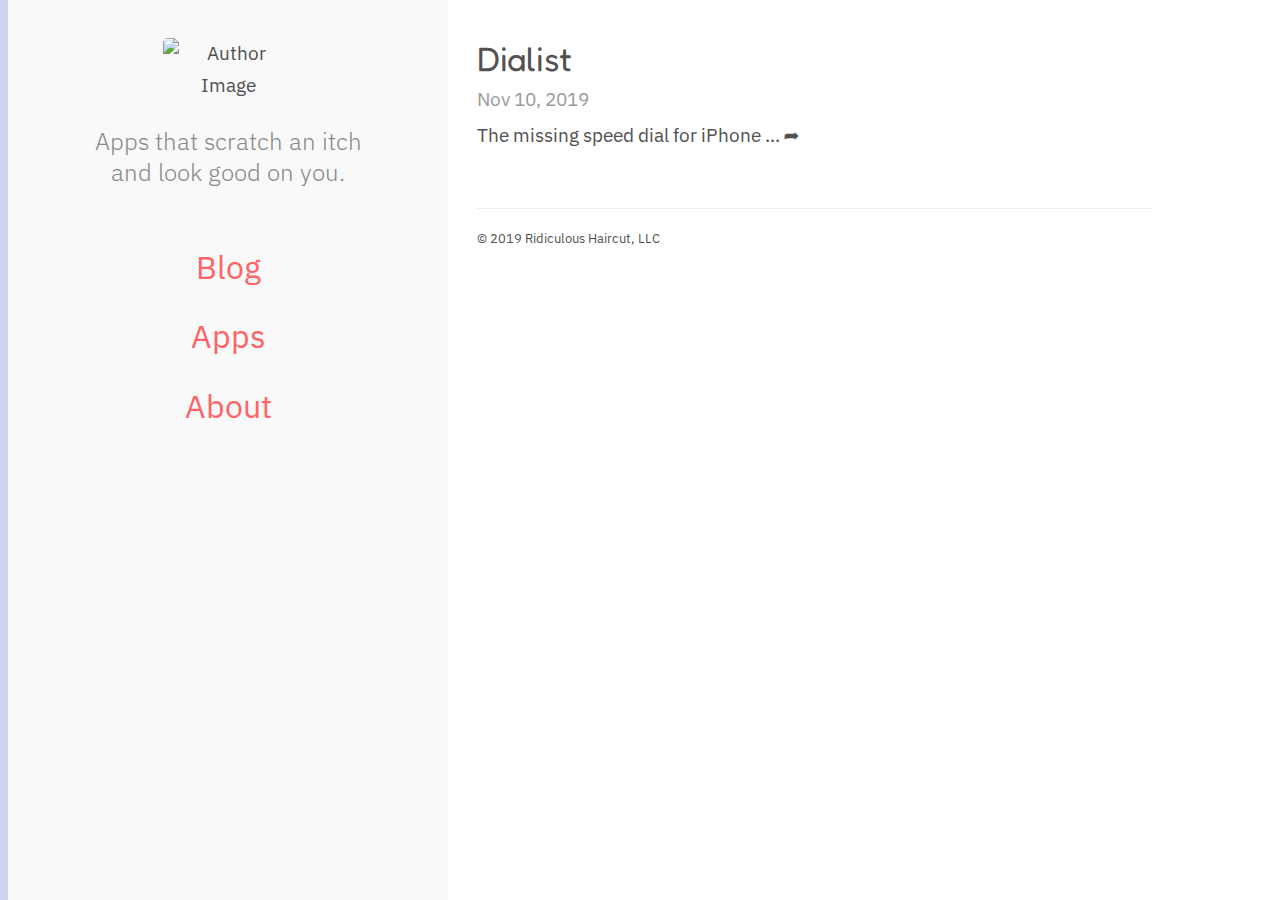
==== index.html @ 4cf873a4 "rebuilding site Sun Nov 17 15:00:27 EST 2019" ====
<!DOCTYPE html>
<html lang="en-us">
    
  <head>
    <link href="https://gmpg.org/xfn/11" rel="profile">
    <meta charset="utf-8">
<meta http-equiv="X-UA-Compatible" content="IE=edge">
<meta http-equiv="Cache-Control" content="public" />
<!-- Enable responsiveness on mobile devices -->
<meta name="viewport" content="width=device-width, initial-scale=1.0, maximum-scale=1">
<meta name="generator" content="Hugo 0.59.1" />

    

<title>Ridiculous Haircut</title>


<meta name="twitter:card" content="summary"/>
<meta name="twitter:title" content="Ridiculous Haircut"/>
<meta name="twitter:description" content="Apps that scratch an itch and look good on you."/>

<meta property="og:title" content="Ridiculous Haircut" />
<meta property="og:description" content="Apps that scratch an itch and look good on you." />
<meta property="og:type" content="website" />
<meta property="og:url" content="http://ridiculoushaircut.com/" />

<meta property="og:updated_time" content="2019-11-10T23:45:01-05:00" />


    <link rel="dns-prefetch" href="https://fonts.googleapis.com">
<link href="https://fonts.googleapis.com/css?family=IBM+Plex+Sans:300,300i,400,400i,700|Source+Code+Pro:400,400i" rel="stylesheet">
<link href="https://fonts.googleapis.com/css?family=Fredoka+One&display=swap" rel="stylesheet">

    


<link rel="stylesheet" href="https://cdnjs.cloudflare.com/ajax/libs/highlight.js/9.12.0/styles/github.min.css">








<link rel="stylesheet" href="/scss/hyde-hyde.11fb58c414fe5affb16e8244ec80b6ba948d27f14bd132412ad9753bb5806b22.css" integrity="sha256-EftYxBT&#43;Wv&#43;xboJE7IC2upSNJ/FL0TJBKtl1O7WAayI=">


<link rel="stylesheet" href="/scss/print.2744dcbf8a0b2e74f8a50e4b34e5f441be7cf93cc7de27029121c6a09f9e77bc.css" integrity="sha256-J0Tcv4oLLnT4pQ5LNOX0Qb58&#43;TzH3icCkSHGoJ&#43;ed7w=" media="print">



    <!-- HTML5 shim and Respond.js for IE8 support of HTML5 elements and media queries -->
    <!--[if lt IE 9]>
    <script src="https://oss.maxcdn.com/html5shiv/3.7.3/html5shiv.min.js"></script>
    <script src="https://oss.maxcdn.com/respond/1.4.2/respond.min.js"></script>
    <![endif]-->
    <!-- Icons -->
    <link rel="apple-touch-icon-precomposed" sizes="144x144" href="/apple-touch-icon-144-precomposed.png">
    <link rel="shortcut icon" href="/favicon.png">
    <link rel="alternate" type="application/rss+xml" href="http://ridiculoushaircut.com/index.xml" title="Ridiculous Haircut" />

    

</head>


    <body class="theme-base-rh ">
    
<div class="sidebar">
  <div class="sidebar-inner">
  <div class="container ">
    <div class="sidebar-about">
      
        
        
        
        <div class="author-image">
            <a href="http://ridiculoushaircut.com/"><img src="http://ridiculoushaircut.com/img/logo.png" alt="Author Image" class="element--center"></a>
        </div>
        
      
      
      
      <p class="site__description">
         Apps that scratch an itch and look good on you. 
      </p>
    </div>
    <div>
      <div class="collapsible-menu">
        <input type="checkbox" id="menuToggle">
        <label for="menuToggle">Ridiculous Haircut</label>
        <div class="menu-content">
          <div>
	<ul class="sidebar-nav">
		 
		 
			 
				<li>
					<a href="/">
						<span>Blog</span>
					</a>
				</li>
			 
		 
			 
				<li>
					<a href="/apps/">
						<span>Apps</span>
					</a>
				</li>
			 
		 
			 
				<li>
					<a href="/about/">
						<span>About</span>
					</a>
				</li>
			 
		
	</ul>
</div>

          <section class="social">
	
	<a href="https://twitter.com/ridiculoushrct" rel="me"><i class="fab fa-twitter fa-lg" aria-hidden="true"></i></a>
	
	
	
	<a href="https://github.com/ridiculoushaircut" rel="me"><i class="fab fa-github fa-lg" aria-hidden="true"></i></a>
	
	
	
	
	
	
	
	
	
	
	
	
	
	
</section>

        </div>
      </div>
    </div>
  </div>
  </div>
</div>

        <div class="content container">
            
            
  <div class="post-list">
    
    
      
        
      
      <div class="post-list__item">
        <span class="item__title--big">
          <a href="/apps/dialist/" >Dialist</a>
        </span>
        <span class="item__date">
          Nov 10, 2019
        </span>
        <span >
        
        The missing speed dial for iPhone
        
        </span>
        
          ... <a class="read-more-symbol" href="/apps/dialist/">➦</a>
        
        </div>
        
     
  </div>
  


            
<div class="copyright">
  &copy; 2019 Ridiculous Haircut, LLC
  
</div>



        </div>
        
  
  <script defer src="https://use.fontawesome.com/releases/v5.5.0/js/all.js" integrity="sha384-GqVMZRt5Gn7tB9D9q7ONtcp4gtHIUEW/yG7h98J7IpE3kpi+srfFyyB/04OV6pG0" crossorigin="anonymous"></script>


    </body>
</html>
---- scss/hyde-hyde.11fb58c414fe5affb16e8244ec80b6ba948d27f14bd132412ad9753bb5806b22.css ----
*{-webkit-box-sizing:border-box;-moz-box-sizing:border-box;box-sizing:border-box}html,body{margin:0;padding:0}html{font-family:"IBM Plex Sans",system-ui,-apple-system,BlinkMacSystemFont,"Segoe UI","Roboto","Droid Sans","Ubuntu","Helvetica Neue",Helvetica,Arial,sans-serif,"Apple Color Emoji","Segoe UI Emoji","Segoe UI Symbol";font-size:17px;line-height:1.667em}@media (min-width: 38em){html{font-size:19px}}body{color:#515151;background-color:#fff;-webkit-text-size-adjust:100%;-ms-text-size-adjust:100%}a{color:#767676;text-decoration:none}a:hover,a:focus{text-decoration:underline}a strong{color:inherit}img{display:block;max-width:100%;margin:0 0 1rem;border-radius:5px}table{margin-bottom:1rem;width:100%;font-size:85%;border:1px solid #e5e5e5;border-collapse:collapse}td,th{padding:.25rem .5rem;border:1px solid #e5e5e5}th{text-align:left}tbody tr:nth-child(odd) td,tbody tr:nth-child(odd) th{background-color:#f9f9f9}.container{max-width:38rem;padding-left:1.5rem;padding-right:1.5rem;margin-left:auto;margin-right:auto}footer{margin-bottom:2rem}.page,.post{margin-bottom:4em}.page li+li,.post li+li{margin-top:.25rem}.page-title,.post-title,.post-title a{color:#303030}.page-title,.post-title{margin-top:0}.post-date{display:block;margin-top:-.5rem;margin-bottom:1rem;color:#9a9a9a}.related{padding-top:2rem;padding-bottom:2rem;margin-bottom:2rem;border-top:1px solid #eee;border-bottom:1px solid #eee}.related-posts{padding-left:0;list-style:none}.related-posts h3{margin-top:0}.related-posts li small{font-size:75%;color:#999}.related-posts li a:hover{color:#268bd2;text-decoration:none}.related-posts li a:hover small{color:inherit}*{box-sizing:border-box}html{-webkit-text-size-adjust:100%;box-direction:normal;font-family:"IBM Plex Sans",system-ui,-apple-system,BlinkMacSystemFont,"Segoe UI","Roboto","Droid Sans","Ubuntu","Helvetica Neue",Helvetica,Arial,sans-serif,"Apple Color Emoji","Segoe UI Emoji","Segoe UI Symbol";font-size:17px;line-height:1.667em;font-weight:400}html,body{margin:0;padding:0}h1,h2,h3,h4{font-weight:400}h1{font-size:2.15rem;line-height:1.25;margin-bottom:1rem}h2{font-size:1.85rem;margin-bottom:.5rem}h3{font-size:1.5rem}h4{font-size:1.3rem}h5{font-size:1rem}figure{max-width:100%;margin:0;padding:0}blockquote,.important,.warning{padding:.8889rem;margin-top:1rem;margin-left:0px;margin-right:0px;border-left:6px solid;border-right:6px solid transparent;border-right-width:6px;border-right-style:solid;border-right-color:rgba(0,0,0,0) transparent;color:#7a7a7a}blockquote{background-color:#fafafa;border-left-color:#e6e6e6}.important{background-color:#fbf8e8;border-left-color:#fee450}.warning{background-color:#f2dbdc;border-left-color:#ae272f}kbd{font-family:"IBM Plex Sans",system-ui,-apple-system,BlinkMacSystemFont,"Segoe UI","Roboto","Droid Sans","Ubuntu","Helvetica Neue",Helvetica,Arial,sans-serif,"Apple Color Emoji","Segoe UI Emoji","Segoe UI Symbol";padding:2px 7px;border:1px solid #ccc;font-size:0.8em;line-height:1.4;background-color:#f3f3f3;color:#313131;box-shadow:0 0 0 rgba(0,0,0,0.2),0 0 0 2px #fff inset;border-radius:3px;display:inline-block;text-shadow:0 1px 0 #fff;white-space:nowrap}a{color:#767676;text-decoration:none;word-wrap:break-word}a.sidebar-nav-item:hover{border-style:none;text-decoration:none}a.sidebar-nav-item:focus{border-style:none;text-decoration:none}a:focus{color:#515151;border-bottom:1px dotted #ccc;text-decoration:none;background:transparent;background-color:transparent;word-wrap:break-word}a:focus.tag{border-style:none;text-decoration:none}a:hover{color:#515151;border-bottom:1px dotted #ccc;text-decoration:none;background:transparent;background-color:transparent;word-wrap:break-word}a:hover.tag{border-style:none;text-decoration:none}a.tag{border-style:none;text-decoration:none}a.read-more-symbol{text-decoration:none;border-style:none;text-decoration:none}.content{padding-bottom:2rem;padding-top:2rem}.sidebar{background-color:#300030;color:#fff;color:rgba(255,255,255,0.5);padding:2rem 1rem;text-align:center}.sidebar a{color:#f9f9f9;border:none}.sidebar a:hover{color:#767676}.sidebar a:focus{color:#767676}.sidebar .sidebar-about{text-align:center}.sidebar .author-image{display:block;margin-top:4px}.sidebar-nav{text-align:center;list-style:none;margin-bottom:2rem;margin-top:2rem;padding-left:0}.sidebar-nav-item{display:block;line-height:1.75}.sidebar-nav-item .active{font-weight:bold}.site__title{font-size:2.5rem;margin-bottom:0.5rem}.site__title a:hover{border:none}.site__description{font-size:1.285rem;font-weight:300}.social{text-align:center}.social a{padding:0 4px;border-style:none;text-decoration:none}.img--circle{border-radius:50%}.img--headshot{height:115px;width:115px}.img--caption{font-style:italic}.copyright,.builtwith{font-size:.7rem;line-height:1.1rem;text-align:center}.copyright{padding-top:1rem}.builtwith{padding-top:.2rem}.section__title{font-size:2.15rem}.post-list__item{margin-bottom:3em}.item__title--big{display:block;font-size:1.785rem;line-height:1.25}.item__title--small{font-size:1rem}.item__date{color:#9a9a9a;display:block;font-size:1rem;margin-bottom:.2rem;margin-top:.2rem}.post__meta{font-size:.8rem;color:#878787;font-weight:300}.post__category{font-weight:bold}.post__tag{background:#eee;border-radius:2px;color:#606570;font-size:.667rem;font-weight:bold;padding:2px 6px}.post__title{background-image:-webkit-linear-gradient(left, #ff2c2c, #7a5e91);background-image:-moz-linear-gradient(left, #ff2c2c, #7a5e91);background-image:-ms-linear-gradient(left, #ff2c2c, #7a5e91);background-image:-o-linear-gradient(left, #ff2c2c, #7a5e91);background-image:linear-gradient(to right, #ff2c2c, #7a5e91);color:transparent;-webkit-background-clip:text;background-clip:text}.post__subtitle{display:block;font-size:1.5rem;font-style:italic;padding:0 0 1rem 0}#references li{font-size:0.9rem}pre{tab-size:2}pre code{white-space:pre-wrap}code{font-family:"SFMono-Regular","SF-Mono",Menlo,Monaco,Consolas,"Liberation Mono","Roboto Mono","Ubuntu Mono","Courier New",Courier,monospace;font-size:.9rem}code{padding:.1em .1em;color:#ab5979;border-radius:3px}a code{color:#767676}.hljs{font-family:"SFMono-Regular","SF-Mono",Menlo,Monaco,Consolas,"Liberation Mono","Roboto Mono","Ubuntu Mono","Courier New",Courier,monospace;font-size:.8rem;line-height:1.667em;white-space:pre;border:1px solid #ddd;border-radius:4px}body .gist .gist-data{background-color:#fafafa}body .gist .highlight{background-color:transparent}body .gist td{border:none}ul.pagination{list-style:none}ul.pagination li.page-item{display:inline-block}ul.pagination li.page-item a{padding:0.05em 0.4em}ul.pagination li.page-item.active a{color:#878787;border-bottom:3px solid #878787}.navigation{max-width:calc(100% - 0px);margin:0 auto;margin-top:60px}.navigation a{font-size:0.8rem;display:flex;align-items:center;justify-content:center;padding:15px;color:#878787;border:2px solid #878787;line-height:1.25;text-transform:uppercase}.navigation a:hover{padding:14px;border-width:3px}.navigation a:nth-child(2){margin-top:10px}.navigation a:first-child:last-child{width:100%}.navigation .fa{font-size:0.8rem}.navigation .navigation-prev{text-align:left}.navigation .navigation-prev .fa{padding-right:10px}.navigation .navigation-prev .navigation-tittle{padding-left:4px}.navigation .navigation-next{text-align:right}.navigation .navigation-next .fa{padding-left:10px}.navigation .navigation-next .navigation-tittle{padding-right:4px}.navigation-single a{text-transform:none}.badge-category,a.badge-category{color:#fff !important;background-color:#0088cc}.badge-category:hover,.badge-category:focus,a.badge-category:hover,a.badge-category:focus{color:#0088cc !important;background:transparent;background-color:transparent;text-decoration:none;border-bottom:none}.badge-tag,a.badge-tag{color:#fff !important;background-color:#7766cc}.badge-tag:hover,.badge-tag:focus,a.badge-tag:hover,a.badge-tag:focus{color:#7766cc !important;background:transparent;background-color:transparent;text-decoration:none;border-bottom:none}.badge{display:inline-block;padding:0.25em 0.4em;font-size:0.75rem;font-weight:bold;line-height:1;text-align:center;white-space:nowrap;vertical-align:baseline;border-radius:0.25rem}.portfolio__content section{margin-bottom:1.765rem}.portfolio__featured-project{margin:0 0 1.765rem}.portfolio__featured-project img{margin:0 0 1rem;box-shadow:1px 1px #eee}.project__image{border:1px solid #eee;box-shadow:1px 1px #eee}.project__title{margin-top:1.765rem;letter-spacing:1px;font-size:1.85rem}.project__subtitle-big,.project__subtitle-small{font-style:italic;color:#778492;display:block;margin-top:0.5rem;margin:0 0 1rem}.project__subtitle-big{font-size:1.5rem}.project__subtitle-small{font-size:1.3rem}.project__featured-image{position:relative}.project__summary{margin-bottom:1.765rem;text-align:left}.divider{margin-bottom:3.5rem}.row-space{margin-bottom:1rem}.col-xs-12,.col-sm-4,.col-md-4,.col-sm-8,.col-md-8{min-height:1px;padding-left:15px;padding-right:15px;position:relative}.row{margin-left:-15px;margin-right:-15px}.col-xs-12{width:100%}.img-responsive{display:block;max-width:100%;height:auto}@media (min-width: 320px) and (max-width: 767px){html,body{font-size:17px}.sidebar li{padding:.1rem 0}.sidebar .container{padding-left:0;padding-right:0}.hidden-tablet{display:none}.sidebar-about,.copyright{display:none}.sidebar{margin:0;padding:0}.menu-content{padding:0 0 0 0px;max-height:0;overflow:hidden;margin-top:0}.collapsible-menu{padding:0px 0px}.collapsible-menu ul{list-style-type:none;padding:0}.collapsible-menu li{display:block}.collapsible-menu a{text-decoration:none;cursor:pointer}.collapsible-menu label{background:url(/img/menu-open.svg) no-repeat left center;background-position:1.5rem;display:block;cursor:pointer;color:#fff;padding:10px 0 10px 0px}input#menuToggle{display:none}input#menuToggle+label{font-weight:bold}input#menuToggle:checked+label{background-image:url(/img/menu-close.svg);background-position:1.5rem;color:#fff}input#menuToggle:checked ~ .menu-content{max-height:100% !important}.social{padding:1em 0 1em 0}}@media (min-width: 768px){html,body{font-size:17px}.sidebar{bottom:0;left:0;position:fixed;text-align:left;top:0;width:16rem}.sidebar-sticky{left:1rem;position:absolute;right:1rem;top:1rem}.content{margin-left:18rem;margin-right:2rem;max-width:38rem}.layout-reverse .sidebar{left:auto;right:0}.layout-reverse .content{margin-left:2rem;margin-right:18rem}.col-sm-8{width:66.66666667%}.project__title{margin-top:0.2rem}.navigation{display:flex;justify-content:space-between}.navigation a{width:calc(50% - 10px)}.navigation a:nth-child(2){margin-top:0}input#menuToggle,input#menuToggle+label{display:none}}@media (min-width: 992px){html,body{font-size:19px}.layout-reverse .content{margin-left:4rem;margin-right:22rem}.col-md-4{float:left;width:33.33333333%}.col-md-8{float:left;width:66.66666667%}.portfolio-container{width:68rem}}.element--center{display:block;margin-left:auto;margin-right:auto}.menu{background-color:#f3f3f3;color:#333;border-radius:2px;padding:1px 5px}.text-center{text-align:center}.pull-right{float:right}.draft{color:#999 !important}.theme-base-08 .sidebar{background-color:#ac4142}.theme-base-08 .content a{color:#ac4142}.theme-base-08 .related-posts li a:hover{color:#ac4142}.theme-base-09 .sidebar{background-color:#d28445}.theme-base-09 .content a{color:#d28445}.theme-base-09 .related-posts li a:hover{color:#d28445}.theme-base-0a .sidebar{background-color:#f4bf75}.theme-base-0a .content a{color:#f4bf75}.theme-base-0a .related-posts li a:hover{color:#f4bf75}.theme-base-0b .sidebar{background-color:#90a959}.theme-base-0b .content a{color:#90a959}.theme-base-0b .related-posts li a:hover{color:#90a959}.theme-base-0c .sidebar{background-color:#75b5aa}.theme-base-0c .content a{color:#75b5aa}.theme-base-0c .related-posts li a:hover{color:#75b5aa}.theme-base-0d .sidebar{background-color:#6a9fb5}.theme-base-0d .content a{color:#6a9fb5}.theme-base-0d .related-posts li a:hover{color:#6a9fb5}.theme-base-0e .sidebar{background-color:#aa759f}.theme-base-0e .content a{color:#aa759f}.theme-base-0e .related-posts li a:hover{color:#aa759f}.theme-base-0f .sidebar{background-color:#8f5536}.theme-base-0f .content a{color:#8f5536}.theme-base-0f .related-posts li a:hover{color:#8f5536}html{height:100%}@media (min-width: 768px){.theme-base-rh{display:flex;flex-direction:row;justify-content:flex-start;align-items:stretch;min-height:100%}}.theme-base-rh .sidebar{flex:1 30%;background-color:#f9f9f9;color:#878787}@media (min-width: 768px){.theme-base-rh .sidebar{width:inherit;position:inherit}}.theme-base-rh .sidebar .container{padding:0}@media (min-width: 768px){.theme-base-rh .sidebar .container{max-width:15rem;margin:0 auto;display:flex;flex-direction:column;justify-content:space-between}}.theme-base-rh .sidebar .site__title{font-family:'Fredoka One', sans-serif}.theme-base-rh .sidebar .author-image{width:130px;margin:0 auto}.theme-base-rh .sidebar a{color:#515151}.theme-base-rh .sidebar a:hover{color:#FF6365}@media (min-width: 320px) and (max-width: 767px){.theme-base-rh .sidebar{background:#515151;color:white}.theme-base-rh .sidebar a,.theme-base-rh .sidebar label{color:white}}@media (min-width: 768px){.theme-base-rh .sidebar{border-left:solid 8px #D0D4F1}.theme-base-rh .sidebar .sidebar-nav{font-size:24pt;margin-bottom:2rem}.theme-base-rh .sidebar .sidebar-nav li{margin:2rem 0}.theme-base-rh .sidebar .sidebar-nav a{color:#FF6365}.theme-base-rh .sidebar .sidebar-nav a:hover{text-decoration:underline}}@media (min-width: 768px){.theme-base-rh .content{flex:1 60%;width:inherit;margin:0;padding-right:10%;width:inherit !important;max-width:inherit !important}}.theme-base-rh .content article header h1,.theme-base-rh .content .item__title--big,.theme-base-rh .content .section__title{font-family:'Fredoka One', sans-serif}.theme-base-rh .content a{color:#515151}.theme-base-rh .content a:hover{color:#FF6365}.theme-base-rh .content p a{text-decoration:underline}.theme-base-rh .content .section__title{border-bottom:1px dotted #ccc;margin-bottom:1.5rem}.theme-base-rh .copyright{border-top:1px solid #eee;text-align:left}.theme-base-rh .related-posts li a:hover{color:#fff}.theme-base-rh .main-menu{display:none}@media (min-width: 768px){.theme-base-rh .main-menu{display:block;padding-top:4rem;padding-bottom:2rem;font-size:24pt}.theme-base-rh .main-menu a{color:#FF6365}.theme-base-rh .main-menu ul{display:flex;justify-content:flex-start;list-style:none;margin:0;padding:0}.theme-base-rh .main-menu li{width:100px}}

/*# sourceMappingURL=hyde-hyde.css.map */
---- scss/print.2744dcbf8a0b2e74f8a50e4b34e5f441be7cf93cc7de27029121c6a09f9e77bc.css ----
@page{margin:1cm !important}body{font-size:17px;line-height:1.3;background:#fff;color:#000}.content{margin:0 auto;width:100%;float:none;display:initial}.container{width:100%;float:none;display:initial;padding-left:1rem;padding-right:1rem;margin:0 auto}img{max-width:100%}blockquote,ul{margin:0}.sidebar{display:none !important}.navigation{display:none !important}.post__related{display:none !important}.gist-meta{display:none !important}#disqus_thread{display:none !important}

/*# sourceMappingURL=print.css.map */
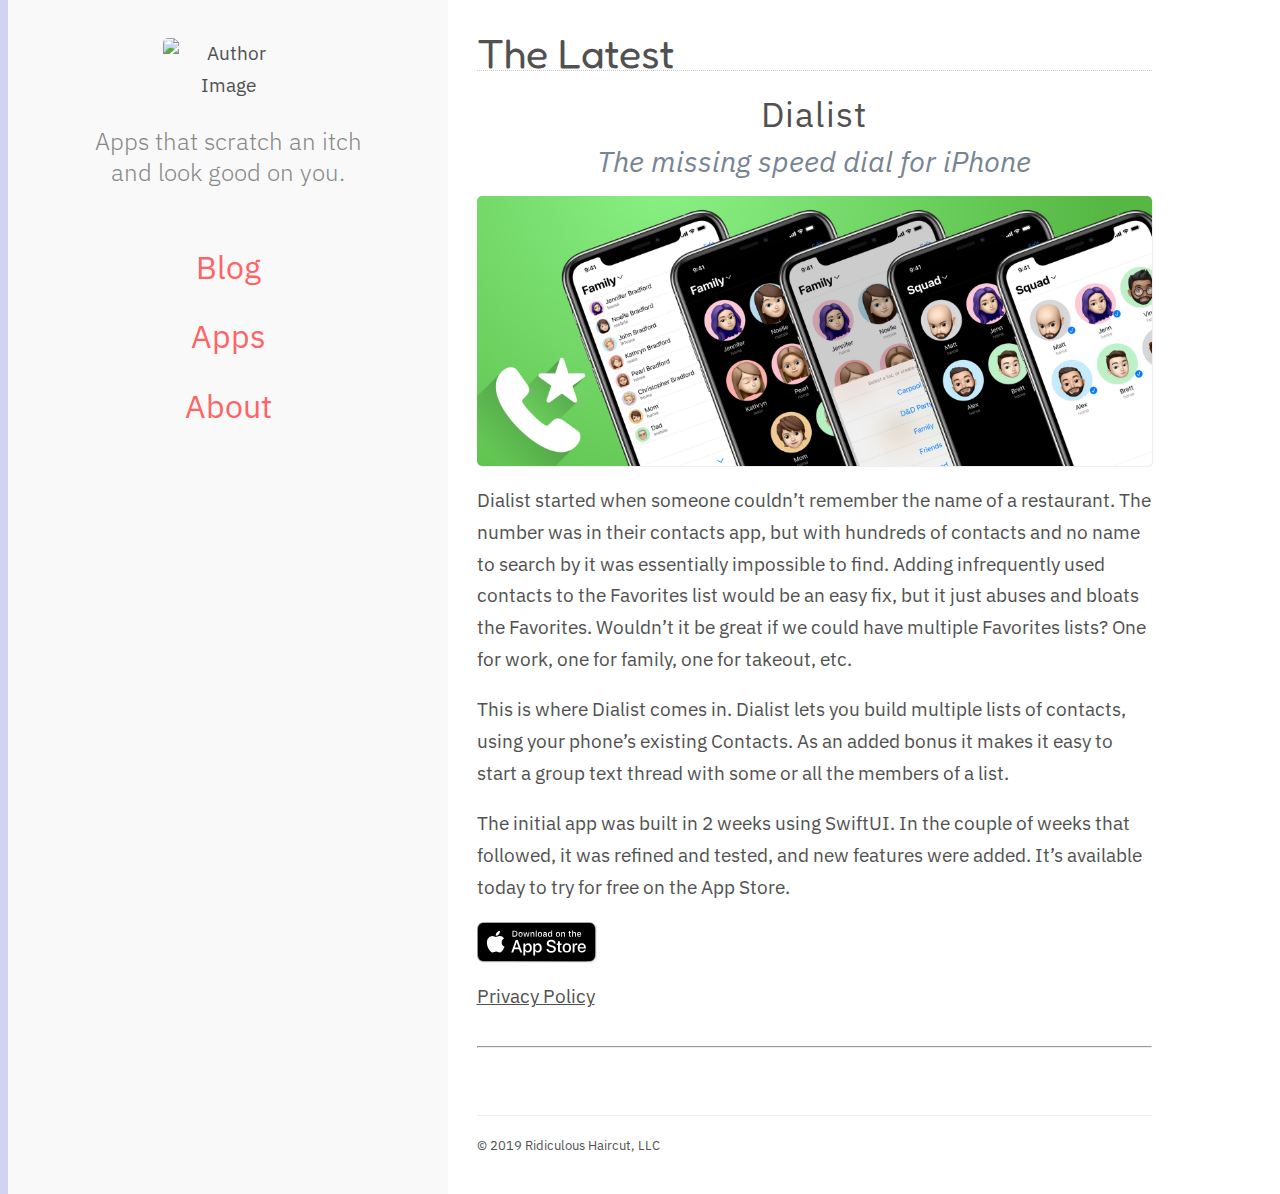
==== commit 287a16ca: "rebuilding site Sun Nov 17 19:50:24 EST 2019" ====
--- a/index.html
+++ b/index.html
@@ -1,7 +1,7 @@
 <!DOCTYPE html>
 <html lang="en-us">
     
-  <head>
+    <head>
     <link href="https://gmpg.org/xfn/11" rel="profile">
     <meta charset="utf-8">
 <meta http-equiv="X-UA-Compatible" content="IE=edge">
@@ -97,7 +97,7 @@
 		 
 			 
 				<li>
-					<a href="/">
+					<a href="/blog/">
 						<span>Blog</span>
 					</a>
 				</li>
@@ -155,33 +155,41 @@
         <div class="content container">
             
             
-  <div class="post-list">
-    
-    
-      
-        
-      
-      <div class="post-list__item">
-        <span class="item__title--big">
-          <a href="/apps/dialist/" >Dialist</a>
-        </span>
-        <span class="item__date">
-          Nov 10, 2019
-        </span>
-        <span >
-        
-        The missing speed dial for iPhone
-        
-        </span>
-        
-          ... <a class="read-more-symbol" href="/apps/dialist/">➦</a>
-        
-        </div>
-        
-     
-  </div>
+<div class="section__title">The Latest</div>
   
-
+  <section class="portfolio__featured-project">
+      <div class="section-inner">
+          <div class="portfolio_content">
+              <div class="item featured text-center">
+                  <span class="project__title">
+                      <a href="http://ridiculoushaircut.com" target="_blank" rel="noopener noreferrer">Dialist</a>
+                  </span>
+                  <p class="project__subtitle-big">
+                      <sup><i class="fa fa-quote-left" aria-hidden="true"></i></sup>
+                      The missing speed dial for iPhone
+                      <sup><i class="fa fa-quote-right" aria-hidden="true"></i></sup>
+                  </p>
+                  <div class="project__featured-image">
+                      <img src="/apps/dialist_promo.jpeg"  alt="Dialist">
+                  </div>
+                  <div class="project__summary">
+                          <p>Dialist started when someone couldn&rsquo;t remember the name of a restaurant. The number was in their contacts app, but with hundreds of contacts and no name to search by it was essentially impossible to find. Adding infrequently used contacts to the Favorites list would be an easy fix, but it just abuses and bloats the Favorites. Wouldn&rsquo;t it be great if we could have multiple Favorites lists? One for work, one for family, one for takeout, etc.</p>
+
+<p>This is where Dialist comes in. Dialist lets you build multiple lists of contacts, using your phone&rsquo;s existing Contacts. As an added bonus it makes it easy to start a group text thread with some or all the members of a list.</p>
+
+<p>The initial app was built in 2 weeks using SwiftUI. In the couple of weeks that followed, it was refined and tested, and new features were added. It&rsquo;s available today to try for free on the App Store.</p>
+
+<p><a href="http://google.com"><img src="/img/downloadonappstore.svg" alt="Download on the App Store" /></a></p>
+
+<p><a href="/privacy/dialist">Privacy Policy</a></p>
+
+                  </div>
+              </div>
+          </div>
+      </div>
+  </section>
+  <hr class="divider">
+  
 
             
 <div class="copyright">
@@ -193,8 +201,9 @@
 
         </div>
         
-  
-  <script defer src="https://use.fontawesome.com/releases/v5.5.0/js/all.js" integrity="sha384-GqVMZRt5Gn7tB9D9q7ONtcp4gtHIUEW/yG7h98J7IpE3kpi+srfFyyB/04OV6pG0" crossorigin="anonymous"></script>
+    
+<script defer src="https://use.fontawesome.com/releases/v5.5.0/js/all.js" integrity="sha384-GqVMZRt5Gn7tB9D9q7ONtcp4gtHIUEW/yG7h98J7IpE3kpi+srfFyyB/04OV6pG0" crossorigin="anonymous"></script>
+
 
 
     </body>
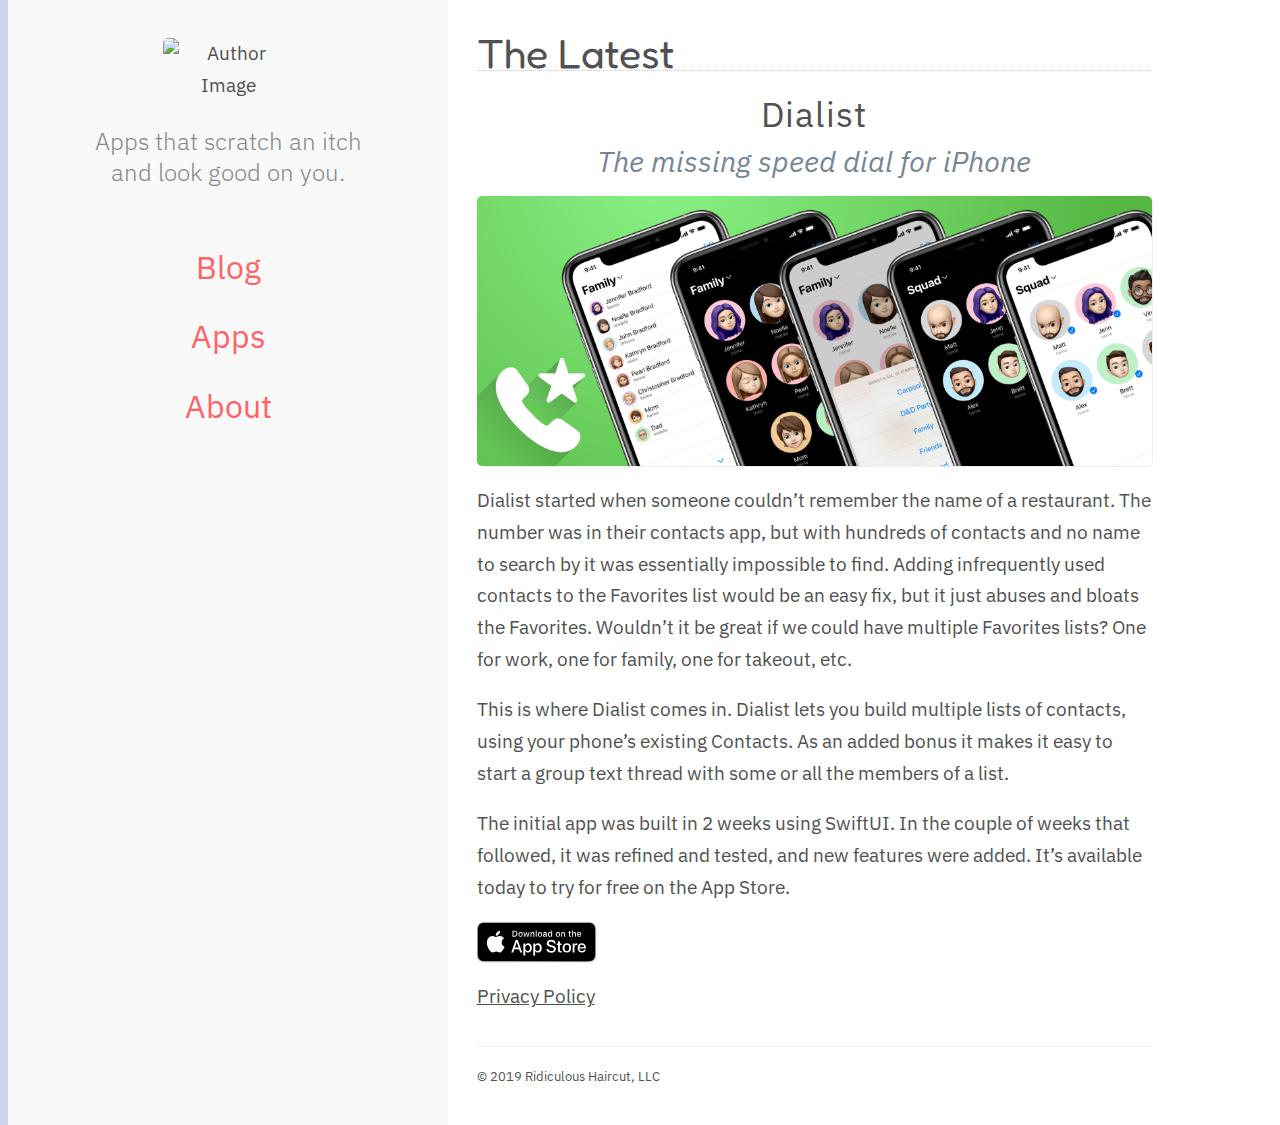
==== commit 9f55c633: "rebuilding site Sun Nov 17 19:51:23 EST 2019" ====
--- a/index.html
+++ b/index.html
@@ -188,7 +188,6 @@
           </div>
       </div>
   </section>
-  <hr class="divider">
   
 
             
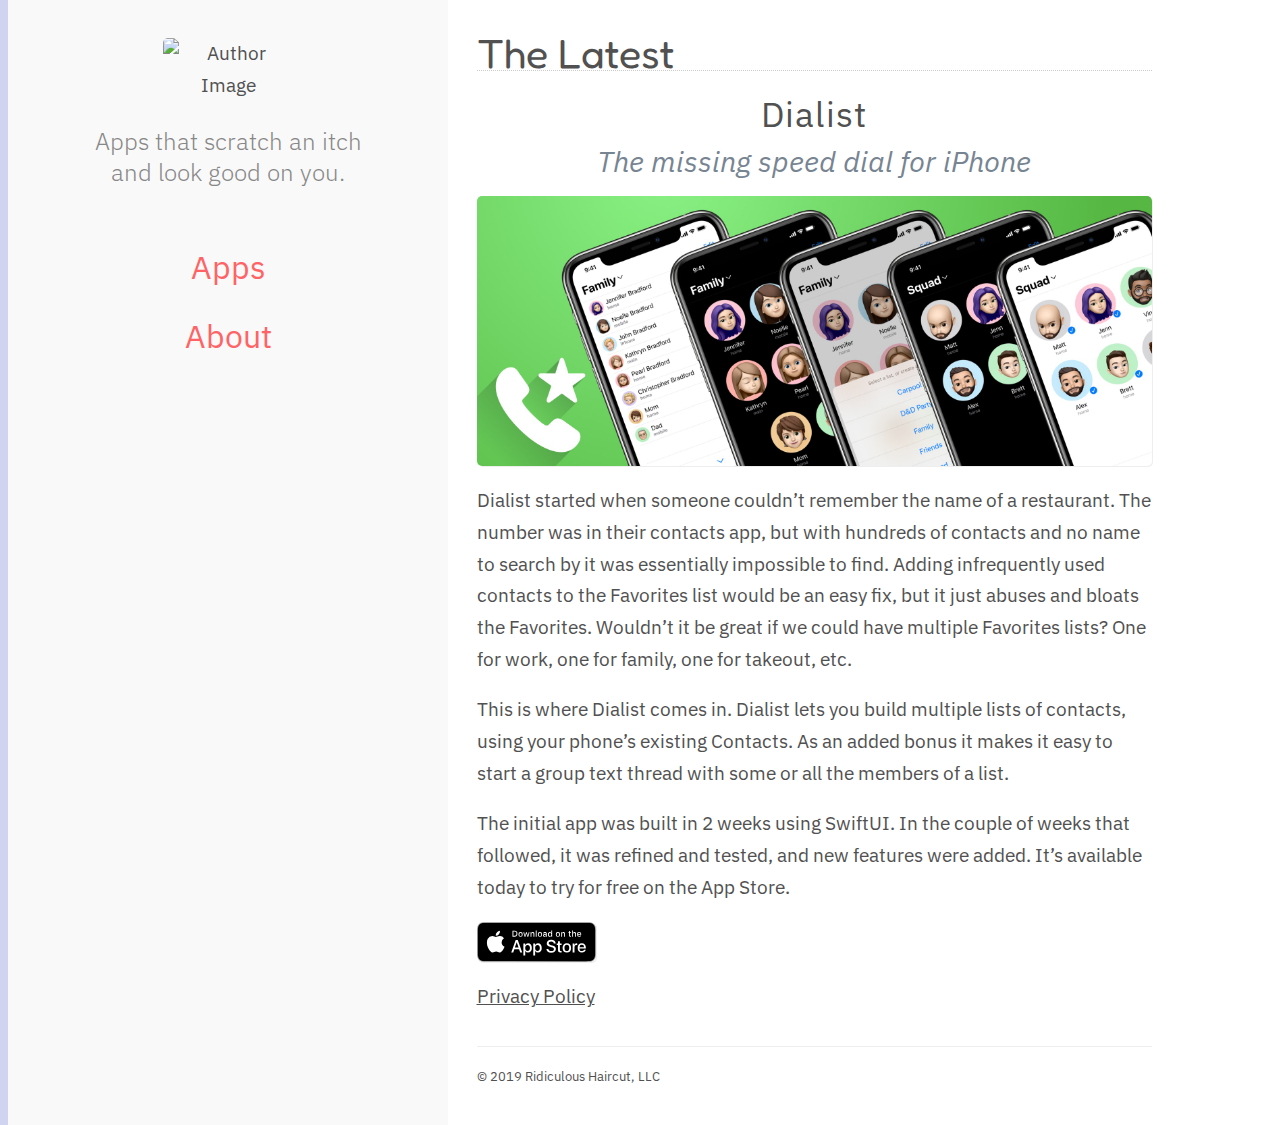
==== commit 7fbe981b: "rebuilding site Sun Nov 17 19:52:13 EST 2019" ====
--- a/index.html
+++ b/index.html
@@ -94,14 +94,6 @@
           <div>
 	<ul class="sidebar-nav">
 		 
-		 
-			 
-				<li>
-					<a href="/blog/">
-						<span>Blog</span>
-					</a>
-				</li>
-			 
 		 
 			 
 				<li>
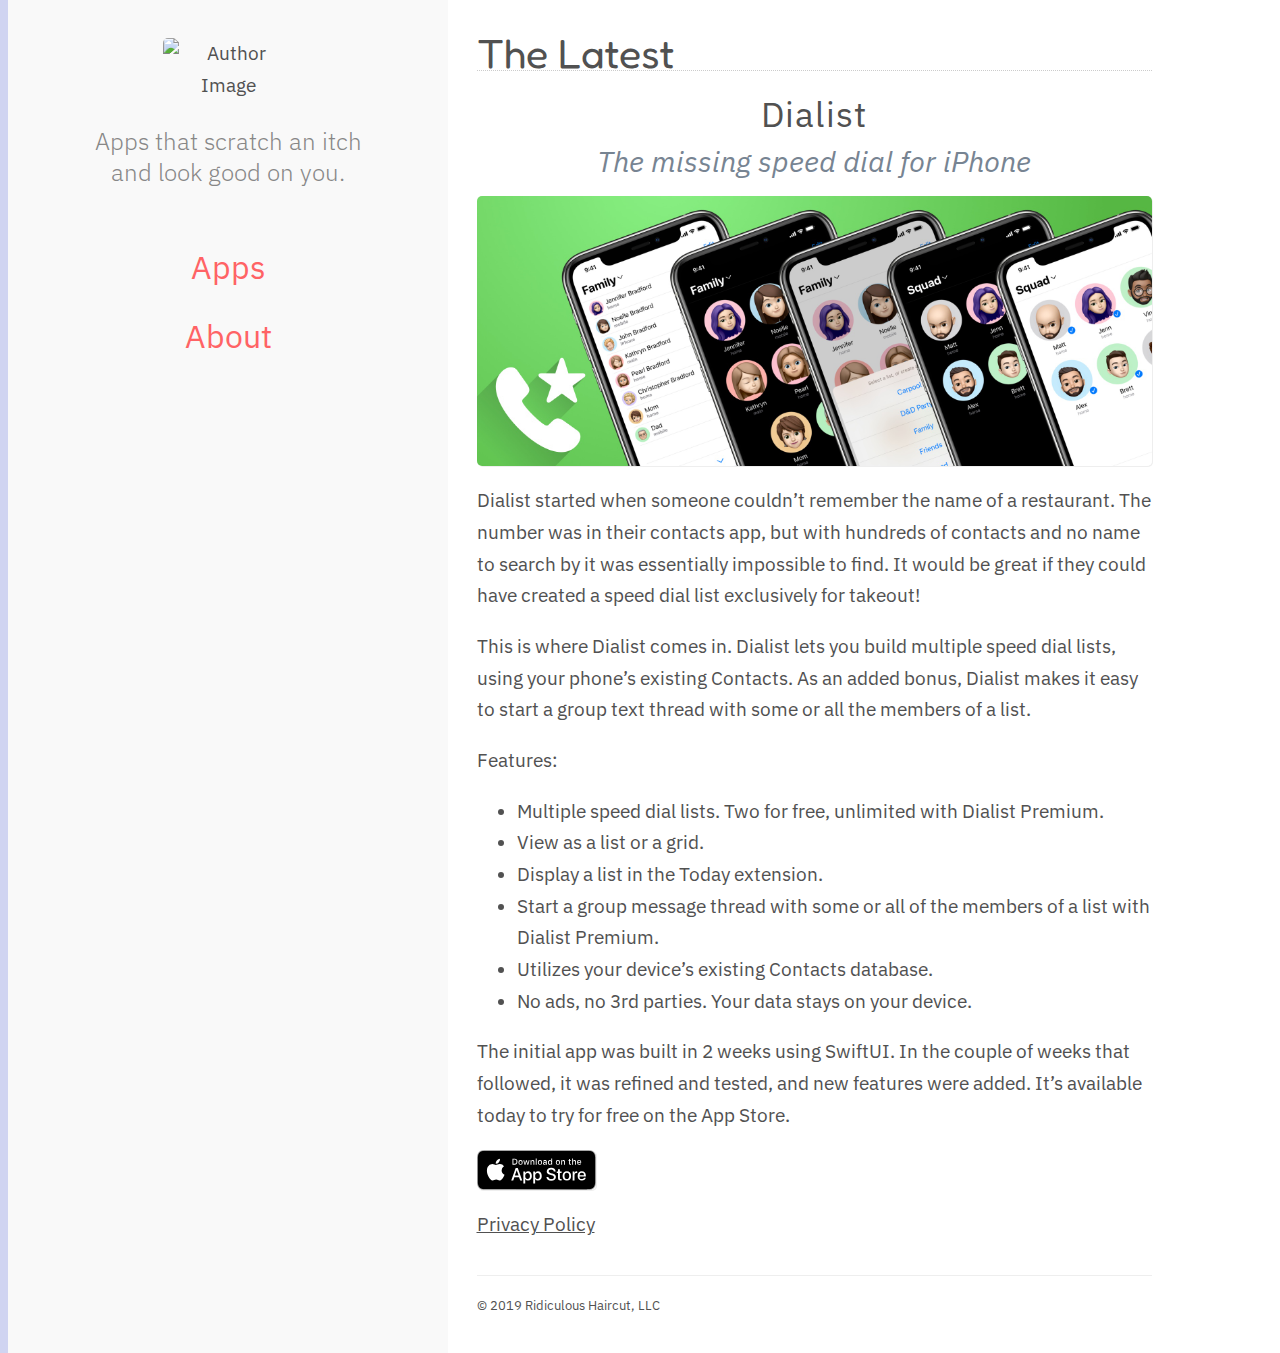
==== commit a12c5a7d: "rebuilding site Sun Nov 17 20:43:09 EST 2019" ====
--- a/index.html
+++ b/index.html
@@ -24,7 +24,7 @@
 <meta property="og:type" content="website" />
 <meta property="og:url" content="http://ridiculoushaircut.com/" />
 
-<meta property="og:updated_time" content="2019-11-10T23:45:01-05:00" />
+<meta property="og:updated_time" content="2019-11-11T00:29:33-05:00" />
 
 
     <link rel="dns-prefetch" href="https://fonts.googleapis.com">
@@ -165,9 +165,20 @@
                       <img src="/apps/dialist_promo.jpeg"  alt="Dialist">
                   </div>
                   <div class="project__summary">
-                          <p>Dialist started when someone couldn&rsquo;t remember the name of a restaurant. The number was in their contacts app, but with hundreds of contacts and no name to search by it was essentially impossible to find. Adding infrequently used contacts to the Favorites list would be an easy fix, but it just abuses and bloats the Favorites. Wouldn&rsquo;t it be great if we could have multiple Favorites lists? One for work, one for family, one for takeout, etc.</p>
-
-<p>This is where Dialist comes in. Dialist lets you build multiple lists of contacts, using your phone&rsquo;s existing Contacts. As an added bonus it makes it easy to start a group text thread with some or all the members of a list.</p>
+                          <p>Dialist started when someone couldn’t remember the name of a restaurant. The number was in their contacts app, but with hundreds of contacts and no name to search by it was essentially impossible to find. It would be great if they could have created a speed dial list exclusively for takeout!</p>
+
+<p>This is where Dialist comes in. Dialist lets you build multiple speed dial lists, using your phone’s existing Contacts. As an added bonus, Dialist makes it easy to start a group text thread with some or all the members of a list.</p>
+
+<p>Features:</p>
+
+<ul>
+<li>Multiple speed dial lists. Two for free, unlimited with Dialist Premium.</li>
+<li>View as a list or a grid.</li>
+<li>Display a list in the Today extension.</li>
+<li>Start a group message thread with some or all of the members of a list with Dialist Premium.</li>
+<li>Utilizes your device&rsquo;s existing Contacts database.</li>
+<li>No ads, no 3rd parties. Your data stays on your device.</li>
+</ul>
 
 <p>The initial app was built in 2 weeks using SwiftUI. In the couple of weeks that followed, it was refined and tested, and new features were added. It&rsquo;s available today to try for free on the App Store.</p>
 
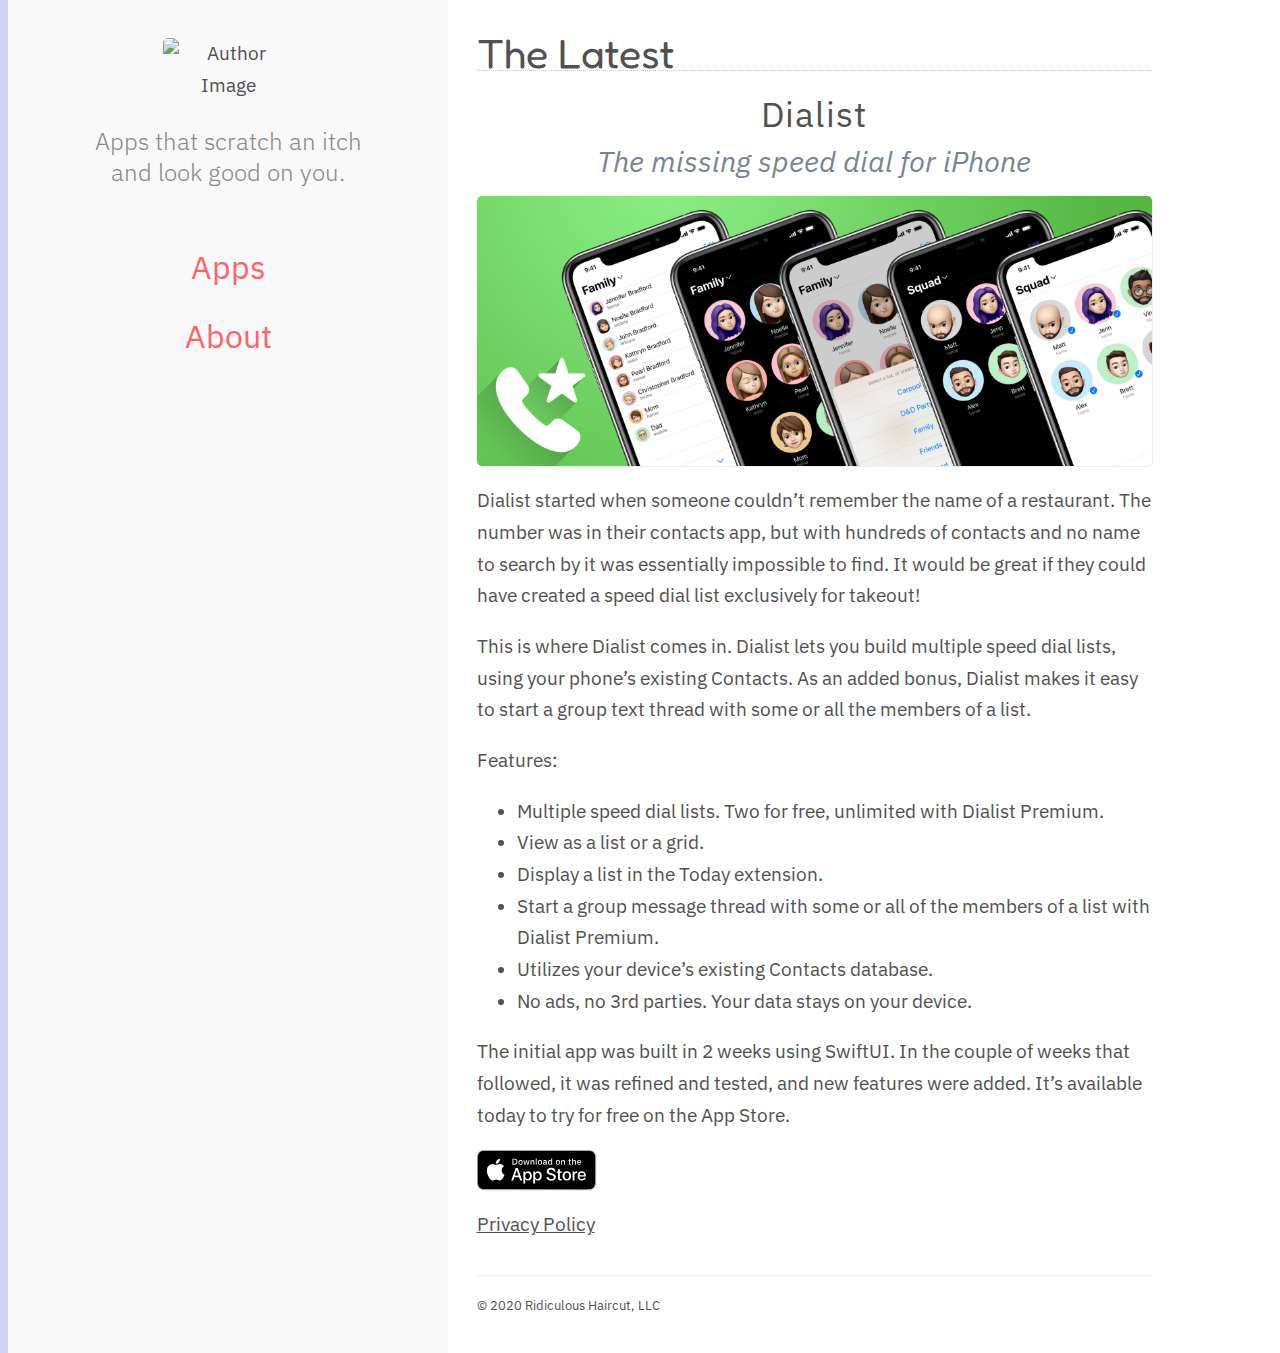
==== commit 2e28c359: "rebuilding site Mon May 18 20:34:10 EDT 2020" ====
--- a/index.html
+++ b/index.html
@@ -58,6 +58,15 @@
     <!-- Icons -->
     <link rel="apple-touch-icon-precomposed" sizes="144x144" href="/apple-touch-icon-144-precomposed.png">
     <link rel="shortcut icon" href="/favicon.png">
+    
+    <script async src="https://www.googletagmanager.com/gtag/js?id=UA-152878888-1"></script>
+    <script>
+    window.dataLayer = window.dataLayer || [];
+    function gtag(){dataLayer.push(arguments);}
+    gtag('js', new Date());
+
+    gtag('config', 'UA-152878888-1');
+    </script>
     <link rel="alternate" type="application/rss+xml" href="http://ridiculoushaircut.com/index.xml" title="Ridiculous Haircut" />
 
     
@@ -182,7 +191,7 @@
 
 <p>The initial app was built in 2 weeks using SwiftUI. In the couple of weeks that followed, it was refined and tested, and new features were added. It&rsquo;s available today to try for free on the App Store.</p>
 
-<p><a href="http://google.com"><img src="/img/downloadonappstore.svg" alt="Download on the App Store" /></a></p>
+<p><a href="https://apps.apple.com/us/app/dialist/id1484195101?ls=1"><img src="/img/downloadonappstore.svg" alt="Download on the App Store" /></a></p>
 
 <p><a href="/privacy/dialist">Privacy Policy</a></p>
 
@@ -195,7 +204,7 @@
 
             
 <div class="copyright">
-  &copy; 2019 Ridiculous Haircut, LLC
+  &copy; 2020 Ridiculous Haircut, LLC
   
 </div>
 
